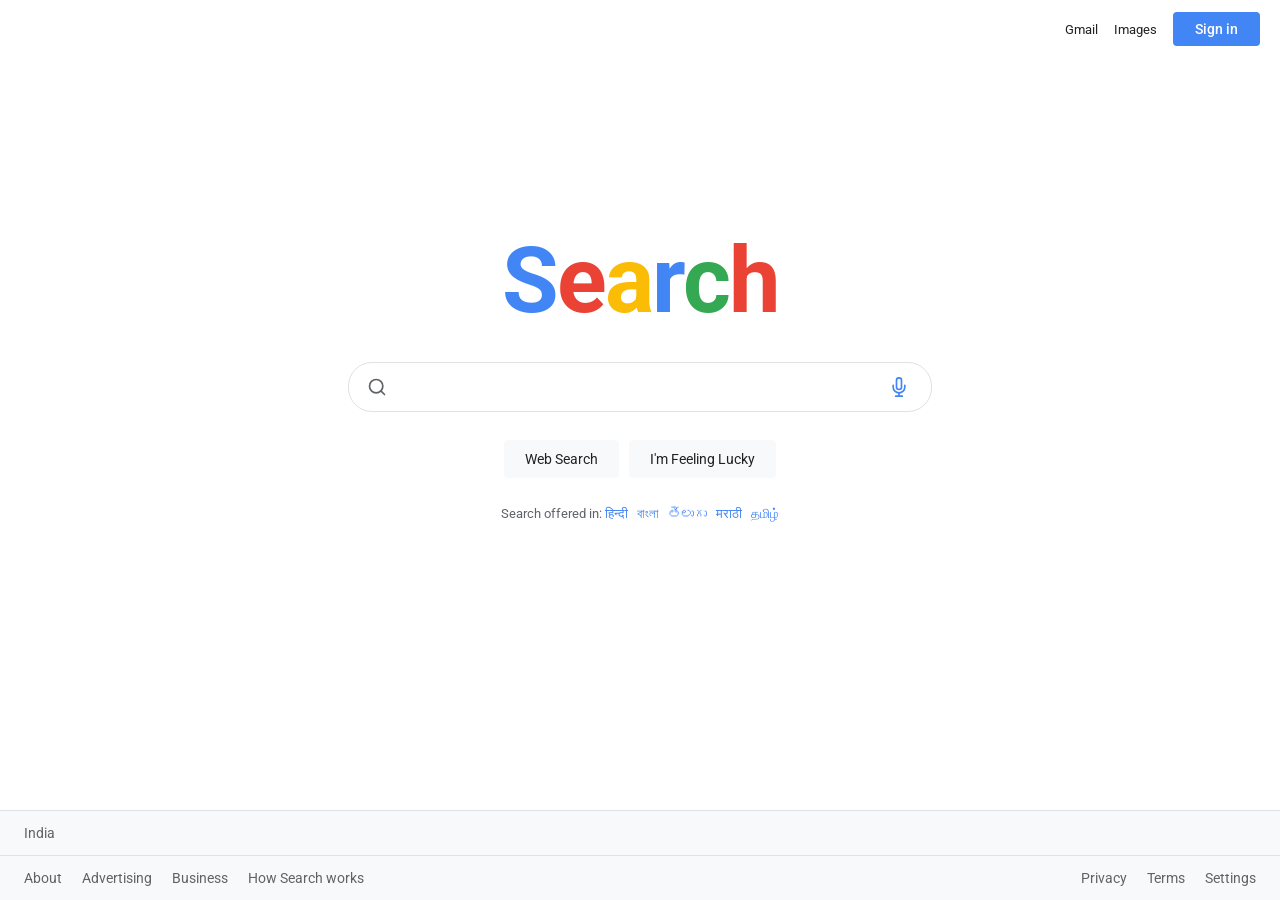
==== index.html @ 69eb11eb "Add files via upload" ====
<!DOCTYPE html>
<html lang="en">
<head>
  <meta charset="UTF-8" />
  <meta name="viewport" content="width=device-width, initial-scale=1.0"/>
  <title>Search</title>
  <link href="https://fonts.googleapis.com/css2?family=Product+Sans:wght@400;700&family=Roboto:wght@300;400;500&display=swap" rel="stylesheet"/>
  <style>
    *, *::before, *::after { box-sizing: border-box; margin: 0; padding: 0; }

    :root {
      --blue: #4285f4;
      --red: #ea4335;
      --yellow: #fbbc05;
      --green: #34a853;
      --text: #202124;
      --subtext: #5f6368;
      --border: #dfe1e5;
      --hover-bg: #f8f9fa;
      --shadow: rgba(32,33,36,.28);
    }

    body {
      font-family: 'Roboto', sans-serif;
      background: #fff;
      color: var(--text);
      min-height: 100vh;
      display: flex;
      flex-direction: column;
    }

    /* ── NAV ── */
    nav {
      display: flex;
      justify-content: flex-end;
      align-items: center;
      padding: 12px 20px;
      gap: 16px;
    }

    nav a {
      font-size: 13px;
      color: var(--text);
      text-decoration: none;
    }

    nav a:hover { text-decoration: underline; }

    .nav-signin {
      background: var(--blue);
      color: #fff !important;
      padding: 9px 22px;
      border-radius: 4px;
      font-size: 14px;
      font-weight: 500;
      text-decoration: none !important;
      transition: background .2s, box-shadow .2s;
    }

    .nav-signin:hover {
      background: #3367d6;
      box-shadow: 0 1px 3px rgba(0,0,0,.3);
      text-decoration: none !important;
    }

    /* ── MAIN ── */
    main {
      flex: 1;
      display: flex;
      flex-direction: column;
      align-items: center;
      justify-content: center;
      padding-bottom: 120px;
      gap: 28px;
    }

    /* ── LOGO ── */
    .logo {
      font-family: 'Product Sans', 'Roboto', sans-serif;
      font-size: clamp(48px, 10vw, 92px);
      font-weight: 700;
      letter-spacing: -2px;
      user-select: none;
      animation: fadeDown .5s ease both;
    }

    .logo span:nth-child(1) { color: var(--blue); }
    .logo span:nth-child(2) { color: var(--red); }
    .logo span:nth-child(3) { color: var(--yellow); }
    .logo span:nth-child(4) { color: var(--blue); }
    .logo span:nth-child(5) { color: var(--green); }
    .logo span:nth-child(6) { color: var(--red); }

    /* ── SEARCH BOX ── */
    .search-wrap {
      width: min(584px, 92vw);
      animation: fadeUp .5s .1s ease both;
    }

    .search-box {
      display: flex;
      align-items: center;
      gap: 10px;
      border: 1px solid var(--border);
      border-radius: 24px;
      padding: 10px 18px;
      background: #fff;
      transition: box-shadow .2s, border-color .2s;
    }

    .search-box:hover,
    .search-box:focus-within {
      box-shadow: 0 2px 12px var(--shadow);
      border-color: transparent;
    }

    .search-icon {
      flex-shrink: 0;
      color: var(--subtext);
    }

    #query {
      flex: 1;
      border: none;
      outline: none;
      font-family: 'Roboto', sans-serif;
      font-size: 16px;
      color: var(--text);
      background: transparent;
      caret-color: var(--blue);
    }

    #query::placeholder { color: transparent; }

    .mic-btn {
      background: none;
      border: none;
      cursor: pointer;
      padding: 4px;
      border-radius: 50%;
      display: flex;
      align-items: center;
      transition: background .15s;
    }

    .mic-btn:hover { background: var(--hover-bg); }

    /* ── SUGGESTIONS ── */
    .suggestions {
      background: #fff;
      border: 1px solid var(--border);
      border-top: none;
      border-radius: 0 0 24px 24px;
      box-shadow: 0 4px 12px var(--shadow);
      overflow: hidden;
      display: none;
    }

    .search-box:focus-within ~ .suggestions { display: block; }

    .suggestion-item {
      display: flex;
      align-items: center;
      gap: 14px;
      padding: 10px 18px;
      cursor: pointer;
      transition: background .15s;
      font-size: 14px;
      color: var(--text);
    }

    .suggestion-item:hover { background: var(--hover-bg); }

    .suggestion-item svg { flex-shrink: 0; color: var(--subtext); }

    /* ── BUTTONS ── */
    .btn-row {
      display: flex;
      gap: 10px;
      flex-wrap: wrap;
      justify-content: center;
      animation: fadeUp .5s .2s ease both;
    }

    .btn {
      background: var(--hover-bg);
      border: 1px solid var(--hover-bg);
      border-radius: 4px;
      padding: 10px 20px;
      font-family: 'Roboto', sans-serif;
      font-size: 14px;
      color: var(--text);
      cursor: pointer;
      transition: border-color .2s, box-shadow .2s, background .2s;
    }

    .btn:hover {
      border-color: var(--border);
      box-shadow: 0 1px 3px rgba(0,0,0,.1);
      background: #f0f0f0;
    }

    /* ── LANGUAGE ── */
    .lang {
      font-size: 13px;
      color: var(--subtext);
      animation: fadeUp .5s .3s ease both;
    }

    .lang a { color: var(--blue); text-decoration: none; }
    .lang a:hover { text-decoration: underline; }

    /* ── FOOTER ── */
    footer {
      background: var(--hover-bg);
      border-top: 1px solid var(--border);
      font-size: 14px;
      color: var(--subtext);
    }

    .footer-top, .footer-bottom {
      display: flex;
      align-items: center;
      padding: 14px 24px;
      gap: 20px;
      flex-wrap: wrap;
    }

    .footer-top { border-bottom: 1px solid var(--border); }

    .footer-bottom { justify-content: space-between; }

    footer a {
      color: var(--subtext);
      text-decoration: none;
      transition: color .15s;
    }

    footer a:hover { color: var(--blue); text-decoration: underline; }

    /* ── KEYFRAMES ── */
    @keyframes fadeDown {
      from { opacity: 0; transform: translateY(-20px); }
      to   { opacity: 1; transform: translateY(0); }
    }

    @keyframes fadeUp {
      from { opacity: 0; transform: translateY(16px); }
      to   { opacity: 1; transform: translateY(0); }
    }

    /* ── RESPONSIVE ── */
    @media (max-width: 480px) {
      .footer-bottom { flex-direction: column; align-items: flex-start; gap: 10px; }
    }
  </style>
</head>
<body>

  <!-- NAV -->
  <nav>
    <a href="#">Gmail</a>
    <a href="#">Images</a>
    <a href="#" class="nav-signin">Sign in</a>
  </nav>

  <!-- MAIN -->
  <main>
    <!-- Logo -->
    <div class="logo" aria-label="Search">
      <span>S</span><span>e</span><span>a</span><span>r</span><span>c</span><span>h</span>
    </div>

    <!-- Search -->
    <div class="search-wrap">
      <div class="search-box">
        <!-- Search icon -->
        <svg class="search-icon" xmlns="http://www.w3.org/2000/svg" width="20" height="20" viewBox="0 0 24 24" fill="none" stroke="currentColor" stroke-width="2" stroke-linecap="round" stroke-linejoin="round">
          <circle cx="11" cy="11" r="8"/><line x1="21" y1="21" x2="16.65" y2="16.65"/>
        </svg>

        <input id="query" type="text" autocomplete="off" spellcheck="false"
               placeholder="Search the web"
               aria-label="Search"
               oninput="updateSuggestions(this.value)"
               onkeydown="handleKey(event)"/>

        <!-- Mic icon -->
        <button class="mic-btn" aria-label="Search by voice" onclick="startVoice()">
          <svg xmlns="http://www.w3.org/2000/svg" width="20" height="20" viewBox="0 0 24 24" fill="none" stroke="#4285f4" stroke-width="2" stroke-linecap="round" stroke-linejoin="round">
            <path d="M12 1a3 3 0 0 0-3 3v8a3 3 0 0 0 6 0V4a3 3 0 0 0-3-3z"/>
            <path d="M19 10v2a7 7 0 0 1-14 0v-2"/>
            <line x1="12" y1="19" x2="12" y2="23"/>
            <line x1="8" y1="23" x2="16" y2="23"/>
          </svg>
        </button>
      </div>

      <!-- Suggestions dropdown -->
      <div class="suggestions" id="suggestions" role="listbox"></div>
    </div>

    <!-- Buttons -->
    <div class="btn-row">
      <button class="btn" onclick="doSearch()">Web Search</button>
      <button class="btn" onclick="doFeeling()">I'm Feeling Lucky</button>
    </div>

    <!-- Language -->
    <div class="lang">
      Search offered in:
      <a href="#">हिन्दी</a> &nbsp;
      <a href="#">বাংলা</a> &nbsp;
      <a href="#">తెలుగు</a> &nbsp;
      <a href="#">मराठी</a> &nbsp;
      <a href="#">தமிழ்</a>
    </div>
  </main>

  <!-- FOOTER -->
  <footer>
    <div class="footer-top">
      <span>India</span>
    </div>
    <div class="footer-bottom">
      <div style="display:flex;gap:20px;flex-wrap:wrap;">
        <a href="#">About</a>
        <a href="#">Advertising</a>
        <a href="#">Business</a>
        <a href="#">How Search works</a>
      </div>
      <div style="display:flex;gap:20px;flex-wrap:wrap;">
        <a href="#">Privacy</a>
        <a href="#">Terms</a>
        <a href="#">Settings</a>
      </div>
    </div>
  </footer>

  <script>
    // ── Sample suggestions ──
    const pool = [
      "weather today", "news", "translate", "maps", "youtube",
      "how to learn javascript", "best restaurants near me",
      "cricket score", "stock market", "python tutorial",
      "what is machine learning", "how to make pizza",
      "time in new york", "currency converter", "wikipedia"
    ];

    const suggestionsEl = document.getElementById('suggestions');
    const input = document.getElementById('query');
    let activeIdx = -1;
    let filtered = [];

    function updateSuggestions(val) {
      activeIdx = -1;
      if (!val.trim()) { suggestionsEl.innerHTML = ''; return; }

      filtered = pool.filter(s => s.toLowerCase().includes(val.toLowerCase())).slice(0, 6);

      // Add the typed query itself at top if not already present
      if (!filtered.includes(val)) filtered.unshift(val);
      filtered = filtered.slice(0, 7);

      suggestionsEl.innerHTML = filtered.map((s, i) => `
        <div class="suggestion-item" role="option" data-idx="${i}"
             onmousedown="selectSuggestion('${s.replace(/'/g,"\\'")}')">
          <svg xmlns="http://www.w3.org/2000/svg" width="16" height="16" viewBox="0 0 24 24"
               fill="none" stroke="currentColor" stroke-width="2" stroke-linecap="round" stroke-linejoin="round">
            <circle cx="11" cy="11" r="8"/><line x1="21" y1="21" x2="16.65" y2="16.65"/>
          </svg>
          ${escHtml(s)}
        </div>`).join('');
    }

    function selectSuggestion(val) {
      input.value = val;
      suggestionsEl.innerHTML = '';
      doSearch();
    }

    function handleKey(e) {
      const items = suggestionsEl.querySelectorAll('.suggestion-item');
      if (e.key === 'ArrowDown') {
        activeIdx = Math.min(activeIdx + 1, items.length - 1);
        highlight(items);
      } else if (e.key === 'ArrowUp') {
        activeIdx = Math.max(activeIdx - 1, -1);
        highlight(items);
      } else if (e.key === 'Enter') {
        if (activeIdx >= 0 && filtered[activeIdx]) {
          input.value = filtered[activeIdx];
          suggestionsEl.innerHTML = '';
        }
        doSearch();
      } else if (e.key === 'Escape') {
        suggestionsEl.innerHTML = '';
      }
    }

    function highlight(items) {
      items.forEach((el, i) => {
        el.style.background = i === activeIdx ? 'var(--hover-bg)' : '';
      });
      if (activeIdx >= 0 && filtered[activeIdx]) input.value = filtered[activeIdx];
    }

    function doSearch() {
      const q = input.value.trim();
      if (!q) return;
      window.open(`https://www.google.com/search?q=${encodeURIComponent(q)}`, '_blank');
    }

    function doFeeling() {
      const q = input.value.trim();
      const url = q
        ? `https://www.google.com/search?q=${encodeURIComponent(q)}&btnI=1`
        : `https://www.google.com/search?q=${encodeURIComponent(pool[Math.floor(Math.random()*pool.length)])}&btnI=1`;
      window.open(url, '_blank');
    }

    function startVoice() {
      if (!('webkitSpeechRecognition' in window || 'SpeechRecognition' in window)) {
        alert('Voice search is not supported in this browser. Try Chrome!');
        return;
      }
      const SR = window.SpeechRecognition || window.webkitSpeechRecognition;
      const rec = new SR();
      rec.lang = 'en-IN';
      rec.onresult = e => {
        input.value = e.results[0][0].transcript;
        updateSuggestions(input.value);
      };
      rec.start();
    }

    function escHtml(s) {
      return s.replace(/&/g,'&amp;').replace(/</g,'&lt;').replace(/>/g,'&gt;');
    }
  </script>
</body>
</html>
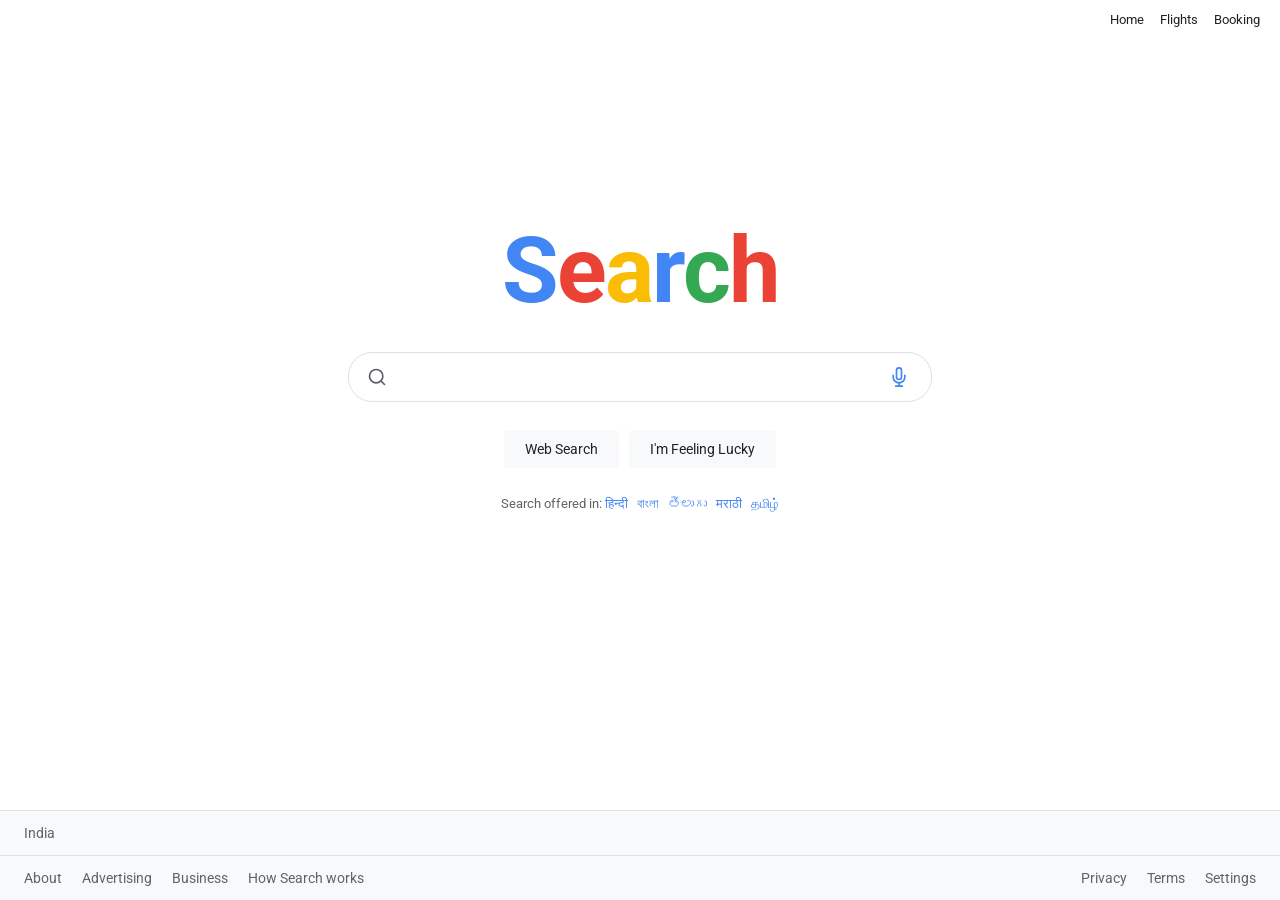
==== commit f074c36e: "Add files via upload" ====
--- a/index.html
+++ b/index.html
@@ -256,13 +256,33 @@
   </style>
 </head>
 <body>
+  <script type='text/javascript'>
+	function initEmbeddedMessaging() {
+		try {
+			embeddedservice_bootstrap.settings.language = 'en_US'; // For example, enter 'en' or 'en-US'
+embeddedservice_bootstrap.settings.enablePrechat = true;
+			embeddedservice_bootstrap.init(
+				'00DgL00000AGQdV',
+				'SIAA_Airlines_Agent',
+				'https://orgfarm-3a2cf22c1a-dev-ed.develop.my.site.com/ESWSIAAAirlinesAgent1757863514494',
+				{
+					scrt2URL: 'https://orgfarm-3a2cf22c1a-dev-ed.develop.my.salesforce-scrt.com'
+				}
+			);
+		} catch (err) {
+			console.error('Error loading Embedded Messaging: ', err);
+		}
+	};
+</script>
+<script type='text/javascript' src='https://orgfarm-3a2cf22c1a-dev-ed.develop.my.site.com/ESWSIAAAirlinesAgent1757863514494/assets/js/bootstrap.min.js' onload='initEmbeddedMessaging()'></script>
+
 
   <!-- NAV -->
-  <nav>
-    <a href="#">Gmail</a>
-    <a href="#">Images</a>
-    <a href="#" class="nav-signin">Sign in</a>
-  </nav>
+<nav>
+  <a href="index.html">Home</a>
+  <a href="flights.html">Flights</a>
+  <a href="booking.html">Booking</a>
+</nav>
 
   <!-- MAIN -->
   <main>
@@ -440,3 +460,7 @@
   </script>
 </body>
 </html>
+
+
+
+
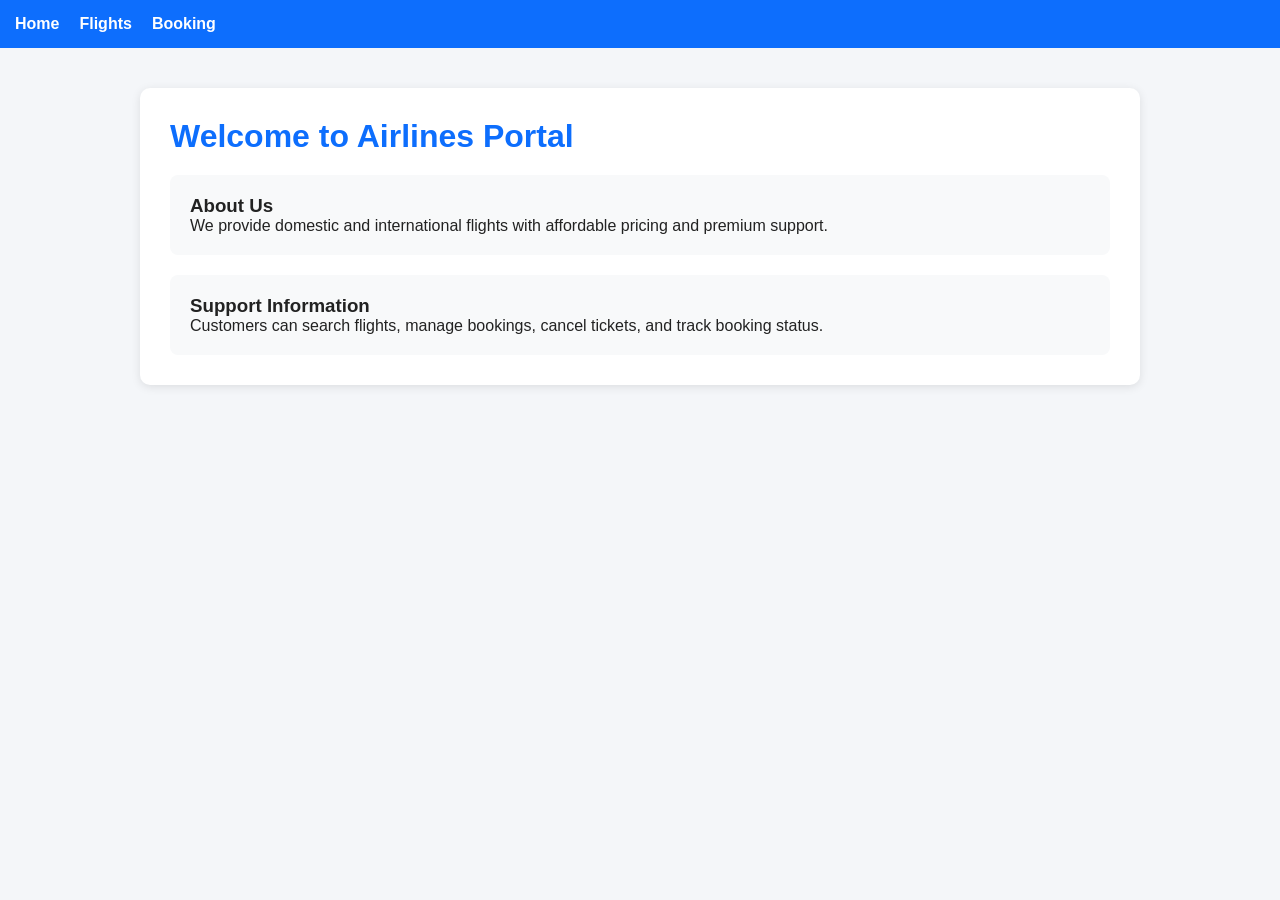
==== commit 23416184: "Add files via upload new approach" ====
--- a/index.html
+++ b/index.html
@@ -1,466 +1,59 @@
 <!DOCTYPE html>
 <html lang="en">
+
 <head>
-  <meta charset="UTF-8" />
-  <meta name="viewport" content="width=device-width, initial-scale=1.0"/>
-  <title>Search</title>
-  <link href="https://fonts.googleapis.com/css2?family=Product+Sans:wght@400;700&family=Roboto:wght@300;400;500&display=swap" rel="stylesheet"/>
-  <style>
-    *, *::before, *::after { box-sizing: border-box; margin: 0; padding: 0; }
+    <meta charset="UTF-8">
+    <title>Airlines Portal</title>
 
-    :root {
-      --blue: #4285f4;
-      --red: #ea4335;
-      --yellow: #fbbc05;
-      --green: #34a853;
-      --text: #202124;
-      --subtext: #5f6368;
-      --border: #dfe1e5;
-      --hover-bg: #f8f9fa;
-      --shadow: rgba(32,33,36,.28);
-    }
+    <link rel="stylesheet" href="style.css">
+</head>
 
-    body {
-      font-family: 'Roboto', sans-serif;
-      background: #fff;
-      color: var(--text);
-      min-height: 100vh;
-      display: flex;
-      flex-direction: column;
-    }
+<body>
 
-    /* ── NAV ── */
-    nav {
-      display: flex;
-      justify-content: flex-end;
-      align-items: center;
-      padding: 12px 20px;
-      gap: 16px;
-    }
-
-    nav a {
-      font-size: 13px;
-      color: var(--text);
-      text-decoration: none;
-    }
-
-    nav a:hover { text-decoration: underline; }
-
-    .nav-signin {
-      background: var(--blue);
-      color: #fff !important;
-      padding: 9px 22px;
-      border-radius: 4px;
-      font-size: 14px;
-      font-weight: 500;
-      text-decoration: none !important;
-      transition: background .2s, box-shadow .2s;
-    }
-
-    .nav-signin:hover {
-      background: #3367d6;
-      box-shadow: 0 1px 3px rgba(0,0,0,.3);
-      text-decoration: none !important;
-    }
-
-    /* ── MAIN ── */
-    main {
-      flex: 1;
-      display: flex;
-      flex-direction: column;
-      align-items: center;
-      justify-content: center;
-      padding-bottom: 120px;
-      gap: 28px;
-    }
-
-    /* ── LOGO ── */
-    .logo {
-      font-family: 'Product Sans', 'Roboto', sans-serif;
-      font-size: clamp(48px, 10vw, 92px);
-      font-weight: 700;
-      letter-spacing: -2px;
-      user-select: none;
-      animation: fadeDown .5s ease both;
-    }
-
-    .logo span:nth-child(1) { color: var(--blue); }
-    .logo span:nth-child(2) { color: var(--red); }
-    .logo span:nth-child(3) { color: var(--yellow); }
-    .logo span:nth-child(4) { color: var(--blue); }
-    .logo span:nth-child(5) { color: var(--green); }
-    .logo span:nth-child(6) { color: var(--red); }
-
-    /* ── SEARCH BOX ── */
-    .search-wrap {
-      width: min(584px, 92vw);
-      animation: fadeUp .5s .1s ease both;
-    }
-
-    .search-box {
-      display: flex;
-      align-items: center;
-      gap: 10px;
-      border: 1px solid var(--border);
-      border-radius: 24px;
-      padding: 10px 18px;
-      background: #fff;
-      transition: box-shadow .2s, border-color .2s;
-    }
-
-    .search-box:hover,
-    .search-box:focus-within {
-      box-shadow: 0 2px 12px var(--shadow);
-      border-color: transparent;
-    }
-
-    .search-icon {
-      flex-shrink: 0;
-      color: var(--subtext);
-    }
-
-    #query {
-      flex: 1;
-      border: none;
-      outline: none;
-      font-family: 'Roboto', sans-serif;
-      font-size: 16px;
-      color: var(--text);
-      background: transparent;
-      caret-color: var(--blue);
-    }
-
-    #query::placeholder { color: transparent; }
-
-    .mic-btn {
-      background: none;
-      border: none;
-      cursor: pointer;
-      padding: 4px;
-      border-radius: 50%;
-      display: flex;
-      align-items: center;
-      transition: background .15s;
-    }
-
-    .mic-btn:hover { background: var(--hover-bg); }
-
-    /* ── SUGGESTIONS ── */
-    .suggestions {
-      background: #fff;
-      border: 1px solid var(--border);
-      border-top: none;
-      border-radius: 0 0 24px 24px;
-      box-shadow: 0 4px 12px var(--shadow);
-      overflow: hidden;
-      display: none;
-    }
-
-    .search-box:focus-within ~ .suggestions { display: block; }
-
-    .suggestion-item {
-      display: flex;
-      align-items: center;
-      gap: 14px;
-      padding: 10px 18px;
-      cursor: pointer;
-      transition: background .15s;
-      font-size: 14px;
-      color: var(--text);
-    }
-
-    .suggestion-item:hover { background: var(--hover-bg); }
-
-    .suggestion-item svg { flex-shrink: 0; color: var(--subtext); }
-
-    /* ── BUTTONS ── */
-    .btn-row {
-      display: flex;
-      gap: 10px;
-      flex-wrap: wrap;
-      justify-content: center;
-      animation: fadeUp .5s .2s ease both;
-    }
-
-    .btn {
-      background: var(--hover-bg);
-      border: 1px solid var(--hover-bg);
-      border-radius: 4px;
-      padding: 10px 20px;
-      font-family: 'Roboto', sans-serif;
-      font-size: 14px;
-      color: var(--text);
-      cursor: pointer;
-      transition: border-color .2s, box-shadow .2s, background .2s;
-    }
-
-    .btn:hover {
-      border-color: var(--border);
-      box-shadow: 0 1px 3px rgba(0,0,0,.1);
-      background: #f0f0f0;
-    }
-
-    /* ── LANGUAGE ── */
-    .lang {
-      font-size: 13px;
-      color: var(--subtext);
-      animation: fadeUp .5s .3s ease both;
-    }
-
-    .lang a { color: var(--blue); text-decoration: none; }
-    .lang a:hover { text-decoration: underline; }
-
-    /* ── FOOTER ── */
-    footer {
-      background: var(--hover-bg);
-      border-top: 1px solid var(--border);
-      font-size: 14px;
-      color: var(--subtext);
-    }
-
-    .footer-top, .footer-bottom {
-      display: flex;
-      align-items: center;
-      padding: 14px 24px;
-      gap: 20px;
-      flex-wrap: wrap;
-    }
-
-    .footer-top { border-bottom: 1px solid var(--border); }
-
-    .footer-bottom { justify-content: space-between; }
-
-    footer a {
-      color: var(--subtext);
-      text-decoration: none;
-      transition: color .15s;
-    }
-
-    footer a:hover { color: var(--blue); text-decoration: underline; }
-
-    /* ── KEYFRAMES ── */
-    @keyframes fadeDown {
-      from { opacity: 0; transform: translateY(-20px); }
-      to   { opacity: 1; transform: translateY(0); }
-    }
-
-    @keyframes fadeUp {
-      from { opacity: 0; transform: translateY(16px); }
-      to   { opacity: 1; transform: translateY(0); }
-    }
-
-    /* ── RESPONSIVE ── */
-    @media (max-width: 480px) {
-      .footer-bottom { flex-direction: column; align-items: flex-start; gap: 10px; }
-    }
-  </style>
-</head>
-<body>
-  <script type='text/javascript'>
-	function initEmbeddedMessaging() {
-		try {
-			embeddedservice_bootstrap.settings.language = 'en_US'; // For example, enter 'en' or 'en-US'
-embeddedservice_bootstrap.settings.enablePrechat = true;
-			embeddedservice_bootstrap.init(
-				'00DgL00000AGQdV',
-				'SIAA_Airlines_Agent',
-				'https://orgfarm-3a2cf22c1a-dev-ed.develop.my.site.com/ESWSIAAAirlinesAgent1757863514494',
-				{
-					scrt2URL: 'https://orgfarm-3a2cf22c1a-dev-ed.develop.my.salesforce-scrt.com'
-				}
-			);
-		} catch (err) {
-			console.error('Error loading Embedded Messaging: ', err);
-		}
-	};
-</script>
-<script type='text/javascript' src='https://orgfarm-3a2cf22c1a-dev-ed.develop.my.site.com/ESWSIAAAirlinesAgent1757863514494/assets/js/bootstrap.min.js' onload='initEmbeddedMessaging()'></script>
-
-
-  <!-- NAV -->
 <nav>
-  <a href="index.html">Home</a>
-  <a href="flights.html">Flights</a>
-  <a href="booking.html">Booking</a>
+    <a href="index.html">Home</a>
+    <a href="flights.html">Flights</a>
+    <a href="booking.html">Booking</a>
 </nav>
 
-  <!-- MAIN -->
-  <main>
-    <!-- Logo -->
-    <div class="logo" aria-label="Search">
-      <span>S</span><span>e</span><span>a</span><span>r</span><span>c</span><span>h</span>
+<div class="container">
+
+    <h1>Welcome to Airlines Portal</h1>
+
+    <div class="card">
+        <h3>About Us</h3>
+
+        <p>
+            We provide domestic and international flights
+            with affordable pricing and premium support.
+        </p>
     </div>
 
-    <!-- Search -->
-    <div class="search-wrap">
-      <div class="search-box">
-        <!-- Search icon -->
-        <svg class="search-icon" xmlns="http://www.w3.org/2000/svg" width="20" height="20" viewBox="0 0 24 24" fill="none" stroke="currentColor" stroke-width="2" stroke-linecap="round" stroke-linejoin="round">
-          <circle cx="11" cy="11" r="8"/><line x1="21" y1="21" x2="16.65" y2="16.65"/>
-        </svg>
+    <div class="card">
+        <h3>Support Information</h3>
 
-        <input id="query" type="text" autocomplete="off" spellcheck="false"
-               placeholder="Search the web"
-               aria-label="Search"
-               oninput="updateSuggestions(this.value)"
-               onkeydown="handleKey(event)"/>
-
-        <!-- Mic icon -->
-        <button class="mic-btn" aria-label="Search by voice" onclick="startVoice()">
-          <svg xmlns="http://www.w3.org/2000/svg" width="20" height="20" viewBox="0 0 24 24" fill="none" stroke="#4285f4" stroke-width="2" stroke-linecap="round" stroke-linejoin="round">
-            <path d="M12 1a3 3 0 0 0-3 3v8a3 3 0 0 0 6 0V4a3 3 0 0 0-3-3z"/>
-            <path d="M19 10v2a7 7 0 0 1-14 0v-2"/>
-            <line x1="12" y1="19" x2="12" y2="23"/>
-            <line x1="8" y1="23" x2="16" y2="23"/>
-          </svg>
-        </button>
-      </div>
-
-      <!-- Suggestions dropdown -->
-      <div class="suggestions" id="suggestions" role="listbox"></div>
+        <p>
+            Customers can search flights, manage bookings,
+            cancel tickets, and track booking status.
+        </p>
     </div>
 
-    <!-- Buttons -->
-    <div class="btn-row">
-      <button class="btn" onclick="doSearch()">Web Search</button>
-      <button class="btn" onclick="doFeeling()">I'm Feeling Lucky</button>
-    </div>
+</div>
 
-    <!-- Language -->
-    <div class="lang">
-      Search offered in:
-      <a href="#">हिन्दी</a> &nbsp;
-      <a href="#">বাংলা</a> &nbsp;
-      <a href="#">తెలుగు</a> &nbsp;
-      <a href="#">मराठी</a> &nbsp;
-      <a href="#">தமிழ்</a>
-    </div>
-  </main>
+<script>
+window.pageContext = {
+    page: "home",
+    title: "Home Page",
 
-  <!-- FOOTER -->
-  <footer>
-    <div class="footer-top">
-      <span>India</span>
-    </div>
-    <div class="footer-bottom">
-      <div style="display:flex;gap:20px;flex-wrap:wrap;">
-        <a href="#">About</a>
-        <a href="#">Advertising</a>
-        <a href="#">Business</a>
-        <a href="#">How Search works</a>
-      </div>
-      <div style="display:flex;gap:20px;flex-wrap:wrap;">
-        <a href="#">Privacy</a>
-        <a href="#">Terms</a>
-        <a href="#">Settings</a>
-      </div>
-    </div>
-  </footer>
+    data: {
+        company: "Airlines Portal",
+        supportEmail: "support@airlines.com",
+        supportNumber: "+91 9876543210"
+    }
+};
+</script>
 
-  <script>
-    // ── Sample suggestions ──
-    const pool = [
-      "weather today", "news", "translate", "maps", "youtube",
-      "how to learn javascript", "best restaurants near me",
-      "cricket score", "stock market", "python tutorial",
-      "what is machine learning", "how to make pizza",
-      "time in new york", "currency converter", "wikipedia"
-    ];
+<script src="chat.js"></script>
 
-    const suggestionsEl = document.getElementById('suggestions');
-    const input = document.getElementById('query');
-    let activeIdx = -1;
-    let filtered = [];
-
-    function updateSuggestions(val) {
-      activeIdx = -1;
-      if (!val.trim()) { suggestionsEl.innerHTML = ''; return; }
-
-      filtered = pool.filter(s => s.toLowerCase().includes(val.toLowerCase())).slice(0, 6);
-
-      // Add the typed query itself at top if not already present
-      if (!filtered.includes(val)) filtered.unshift(val);
-      filtered = filtered.slice(0, 7);
-
-      suggestionsEl.innerHTML = filtered.map((s, i) => `
-        <div class="suggestion-item" role="option" data-idx="${i}"
-             onmousedown="selectSuggestion('${s.replace(/'/g,"\\'")}')">
-          <svg xmlns="http://www.w3.org/2000/svg" width="16" height="16" viewBox="0 0 24 24"
-               fill="none" stroke="currentColor" stroke-width="2" stroke-linecap="round" stroke-linejoin="round">
-            <circle cx="11" cy="11" r="8"/><line x1="21" y1="21" x2="16.65" y2="16.65"/>
-          </svg>
-          ${escHtml(s)}
-        </div>`).join('');
-    }
-
-    function selectSuggestion(val) {
-      input.value = val;
-      suggestionsEl.innerHTML = '';
-      doSearch();
-    }
-
-    function handleKey(e) {
-      const items = suggestionsEl.querySelectorAll('.suggestion-item');
-      if (e.key === 'ArrowDown') {
-        activeIdx = Math.min(activeIdx + 1, items.length - 1);
-        highlight(items);
-      } else if (e.key === 'ArrowUp') {
-        activeIdx = Math.max(activeIdx - 1, -1);
-        highlight(items);
-      } else if (e.key === 'Enter') {
-        if (activeIdx >= 0 && filtered[activeIdx]) {
-          input.value = filtered[activeIdx];
-          suggestionsEl.innerHTML = '';
-        }
-        doSearch();
-      } else if (e.key === 'Escape') {
-        suggestionsEl.innerHTML = '';
-      }
-    }
-
-    function highlight(items) {
-      items.forEach((el, i) => {
-        el.style.background = i === activeIdx ? 'var(--hover-bg)' : '';
-      });
-      if (activeIdx >= 0 && filtered[activeIdx]) input.value = filtered[activeIdx];
-    }
-
-    function doSearch() {
-      const q = input.value.trim();
-      if (!q) return;
-      window.open(`https://www.google.com/search?q=${encodeURIComponent(q)}`, '_blank');
-    }
-
-    function doFeeling() {
-      const q = input.value.trim();
-      const url = q
-        ? `https://www.google.com/search?q=${encodeURIComponent(q)}&btnI=1`
-        : `https://www.google.com/search?q=${encodeURIComponent(pool[Math.floor(Math.random()*pool.length)])}&btnI=1`;
-      window.open(url, '_blank');
-    }
-
-    function startVoice() {
-      if (!('webkitSpeechRecognition' in window || 'SpeechRecognition' in window)) {
-        alert('Voice search is not supported in this browser. Try Chrome!');
-        return;
-      }
-      const SR = window.SpeechRecognition || window.webkitSpeechRecognition;
-      const rec = new SR();
-      rec.lang = 'en-IN';
-      rec.onresult = e => {
-        input.value = e.results[0][0].transcript;
-        updateSuggestions(input.value);
-      };
-      rec.start();
-    }
-
-    function escHtml(s) {
-      return s.replace(/&/g,'&amp;').replace(/</g,'&lt;').replace(/>/g,'&gt;');
-    }
-  </script>
 </body>
 </html>
-
-
-
-
--- a/style.css
+++ b/style.css
@@ -0,0 +1,49 @@
+*{
+    margin:0;
+    padding:0;
+    box-sizing:border-box;
+}
+
+body{
+    font-family:Arial, sans-serif;
+    background:#f4f6f9;
+    color:#222;
+}
+
+nav{
+    background:#0d6efd;
+    padding:15px;
+    display:flex;
+    gap:20px;
+}
+
+nav a{
+    color:white;
+    text-decoration:none;
+    font-weight:bold;
+}
+
+nav a:hover{
+    opacity:0.8;
+}
+
+.container{
+    max-width:1000px;
+    margin:40px auto;
+    background:white;
+    padding:30px;
+    border-radius:10px;
+    box-shadow:0 2px 10px rgba(0,0,0,0.1);
+}
+
+h1{
+    margin-bottom:20px;
+    color:#0d6efd;
+}
+
+.card{
+    background:#f8f9fa;
+    padding:20px;
+    border-radius:8px;
+    margin-top:20px;
+}
